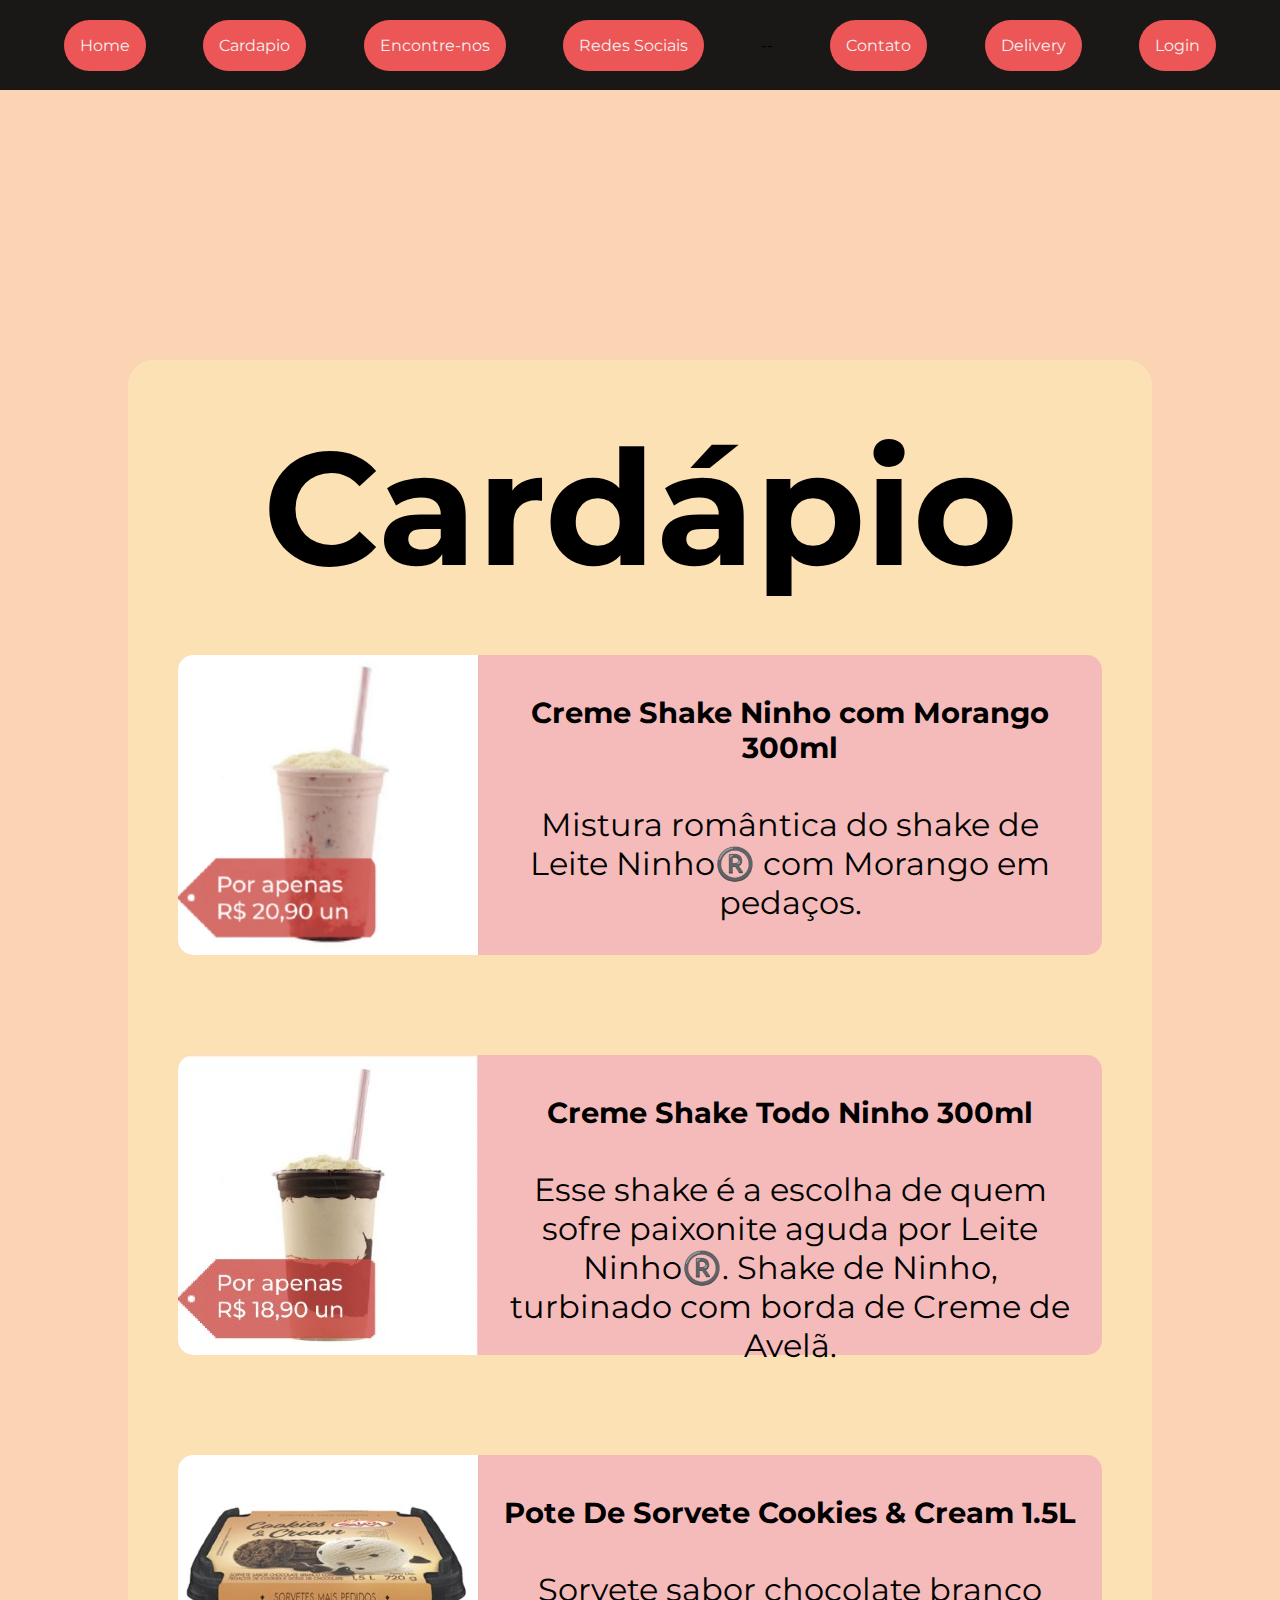
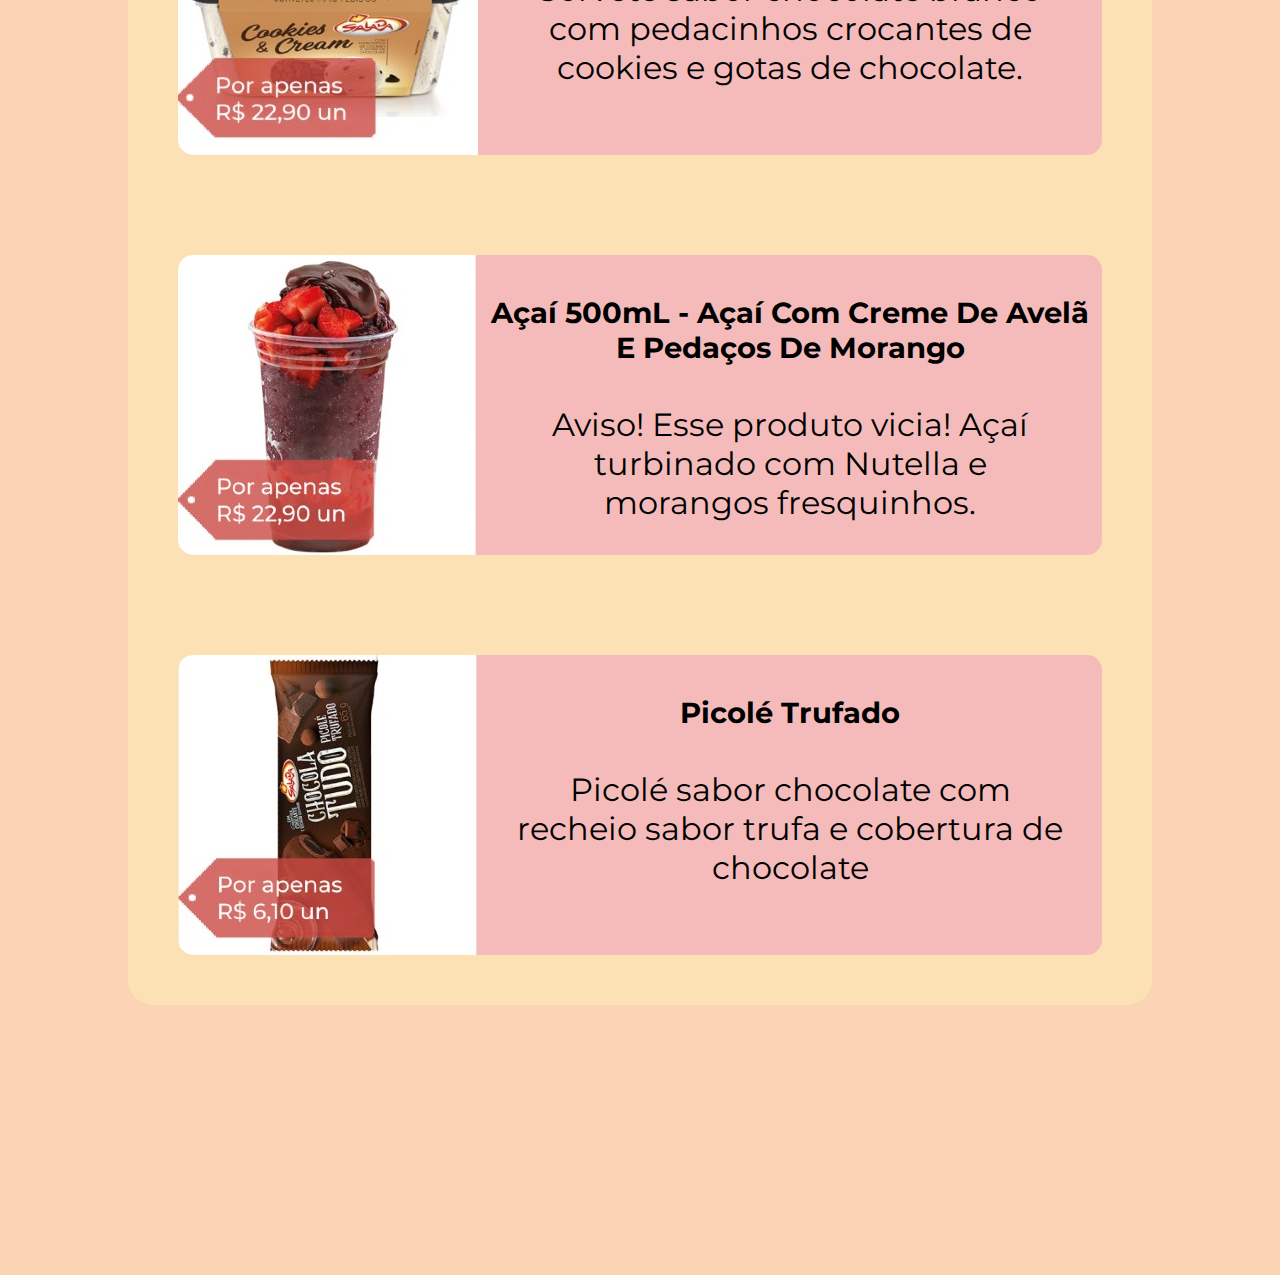
==== index.html @ 81a8f794 "Adicionando index.html/cardapio" ====
<!DOCTYPE html>
<html lang="pt-br">

<head>
    <meta charset="UTF-8">
    <meta http-equiv="X-UA-Compatible" content="IE=edge">
    <meta name="viewport" content="width=device-width, initial-scale=1.0">
    <link rel="stylesheet" href="style.css">
    <title>Cardápio</title>
    <link rel="shortcut icon" href="logo.png" type="image/x-icon">
    <style>
        main{
            height: 100%;
        }
        h1{ font-size: 120pt;
            text-align: center;
            padding-top: 50px;  
        }
        h2{
            font-size: 22pt;
            text-align: center;
            padding: 10px;
            padding-top: 40px;
        }
        .carda p{
            font-size: 24pt;
            padding: 30px;
            text-align: center;
        }
        .carda{
            display: inline-flex;
            background-color: #F5BBBB;
            margin: 50px;
            height: 300px;
            border-radius: 15px;
        }
        .texto{
            height: 10em;
        position: relative
        }
        .carda img {
            height: 100%;
        }
        .div-imagem {
            width: 300px;
            height: 300px;
        }
        .fotosp{
            border-radius: 15px 0px 0px 15px;
        }
    </style>
</head>

<body>
    <div class="container-pai">
        <header>
            <nav>
                <ul>
                    <li><a href="home.html"><p>Home</p></a></li> 
                    <li><a href="index.html"><p>Cardapio</p></a></li>
                    <li><a href="encontre_nos.html"><p>Encontre-nos</p></a></li>
                    <li><a href="redes_sociais.html"><p>Redes Sociais</p></a></li>--
                    <li><a href="contato.html"><p>Contato</p></a></li>
                    <li><a href="delivery.html"><p>Delivery</p></a></li>
                    <li><a href="login.html"><p>Login</p></a></li>
                </ul>
            </nav>
        </header>
        <main>
            <div>
                <h1>Cardápio</h1>
            </div>
            
                <section class="carda">
                <div class="div-imagem">
                    <img class="fotosp" src="produt-cardp/img 1.jpg" alt="">
                </div>
                <div class="texto">
                    <h2>Creme Shake Ninho com Morango 300ml</h2>
                    <p>Mistura romântica do shake de Leite Ninho®️ com Morango em pedaços.</p>
                </div>
                </section>

                <section class="carda">
                    <div class="div-imagem">
                        <img   class="fotosp" src="produt-cardp/imagem2.png" alt="">
                    </div>
                    <div class="texto">
                        <h2>Creme Shake Todo Ninho 300ml</h2>
                        <p>Esse shake é a escolha de quem sofre paixonite aguda por Leite Ninho®️. Shake de Ninho, turbinado com borda de Creme de Avelã.</p>
                    </div>
                    </section>
                
                <section class="carda">
                    <div class="div-imagem">
                        <img class="fotosp" src="produt-cardp/imagem3.jpg" alt="">
                    </div>
                    <div class="texto">
                        <h2>Pote De Sorvete Cookies & Cream 1.5L</h2>
                        <p>Sorvete sabor chocolate branco com pedacinhos crocantes de cookies e gotas de chocolate.</p>
                    </div>
                    </section>

                <section class="carda">
                    <div class="div-imagem">
                        <img class="fotosp" src="produt-cardp/imagem4.jpg" alt="">
                    </div>
                    <div class="texto">
                        <h2>Açaí 500mL - Açaí Com Creme De Avelã E Pedaços De Morango</h2>
                        <p>Aviso! Esse produto vicia! Açaí turbinado com Nutella e morangos fresquinhos.</p>
                    </div>
                    </section>

                <section class="carda">
                    <div class="div-imagem">
                        <img class="fotosp" src="produt-cardp/imagem5.jpg" alt="">
                    </div>
                    <div class="texto">
                        <h2>Picolé Trufado</h2>
                        <p>Picolé sabor chocolate com recheio sabor trufa e cobertura de chocolate</p>
                    </div>
                    </section>
        </main>
    </div>
</body>

</html>
---- style.css ----
/* Importando Fonte */
@import url('https://fonts.googleapis.com/css2?family=Montserrat&display=swap');
/* Formatação e adicionando fonte */
* {
    padding: 0;
    margin: 0;
    font-family: 'Montserrat', sans-serif;
    list-style: none;
    text-decoration: none;
}
/* Background Principal */
body {
    background-color: #FBD4B3;
}
/* definindo tamanho e dando background ao cabeçalho */
header {
    width: 100%;
    height: 10vh;
    background-color: #1A1717;
}

nav {
    width: 100%;
    height: 10vh;
}
/* Aplicando Flex-Box */
ul {
    width: 90%;
    height: 10vh;
    margin: 0 auto;
    display: flex;
    flex-direction: row;
    justify-content: space-between;
    align-items: center;
}
/* Formatando botôes*/
li {
    background-color: #ED5656;
    padding: 1em;
    border-radius: 90px;
}
/* Dando efeito ao passar o Mouse */
li:hover {
    background-color: #e6c532;
}
/* aplicando tamanho da fonte e cor */
li a {
    color: #f1f1f1;
    font-size: 1em;
}
/* Dando efeito ao passar o Mouse na letra */
li a:hover {
    color: #1A1717;
}
/* Configurando cor e espaçamento */
main {
    margin: 30vh auto;
    width: 80%;
    background-color: rgba(252, 231, 183,0.7);
    border-radius: 25px;
}

.Foto img {
    border-radius: 600px;
    position: absolute;
    width: 350px;
    left: 5vw;
    top: 10vh;
    z-index: 0;
}
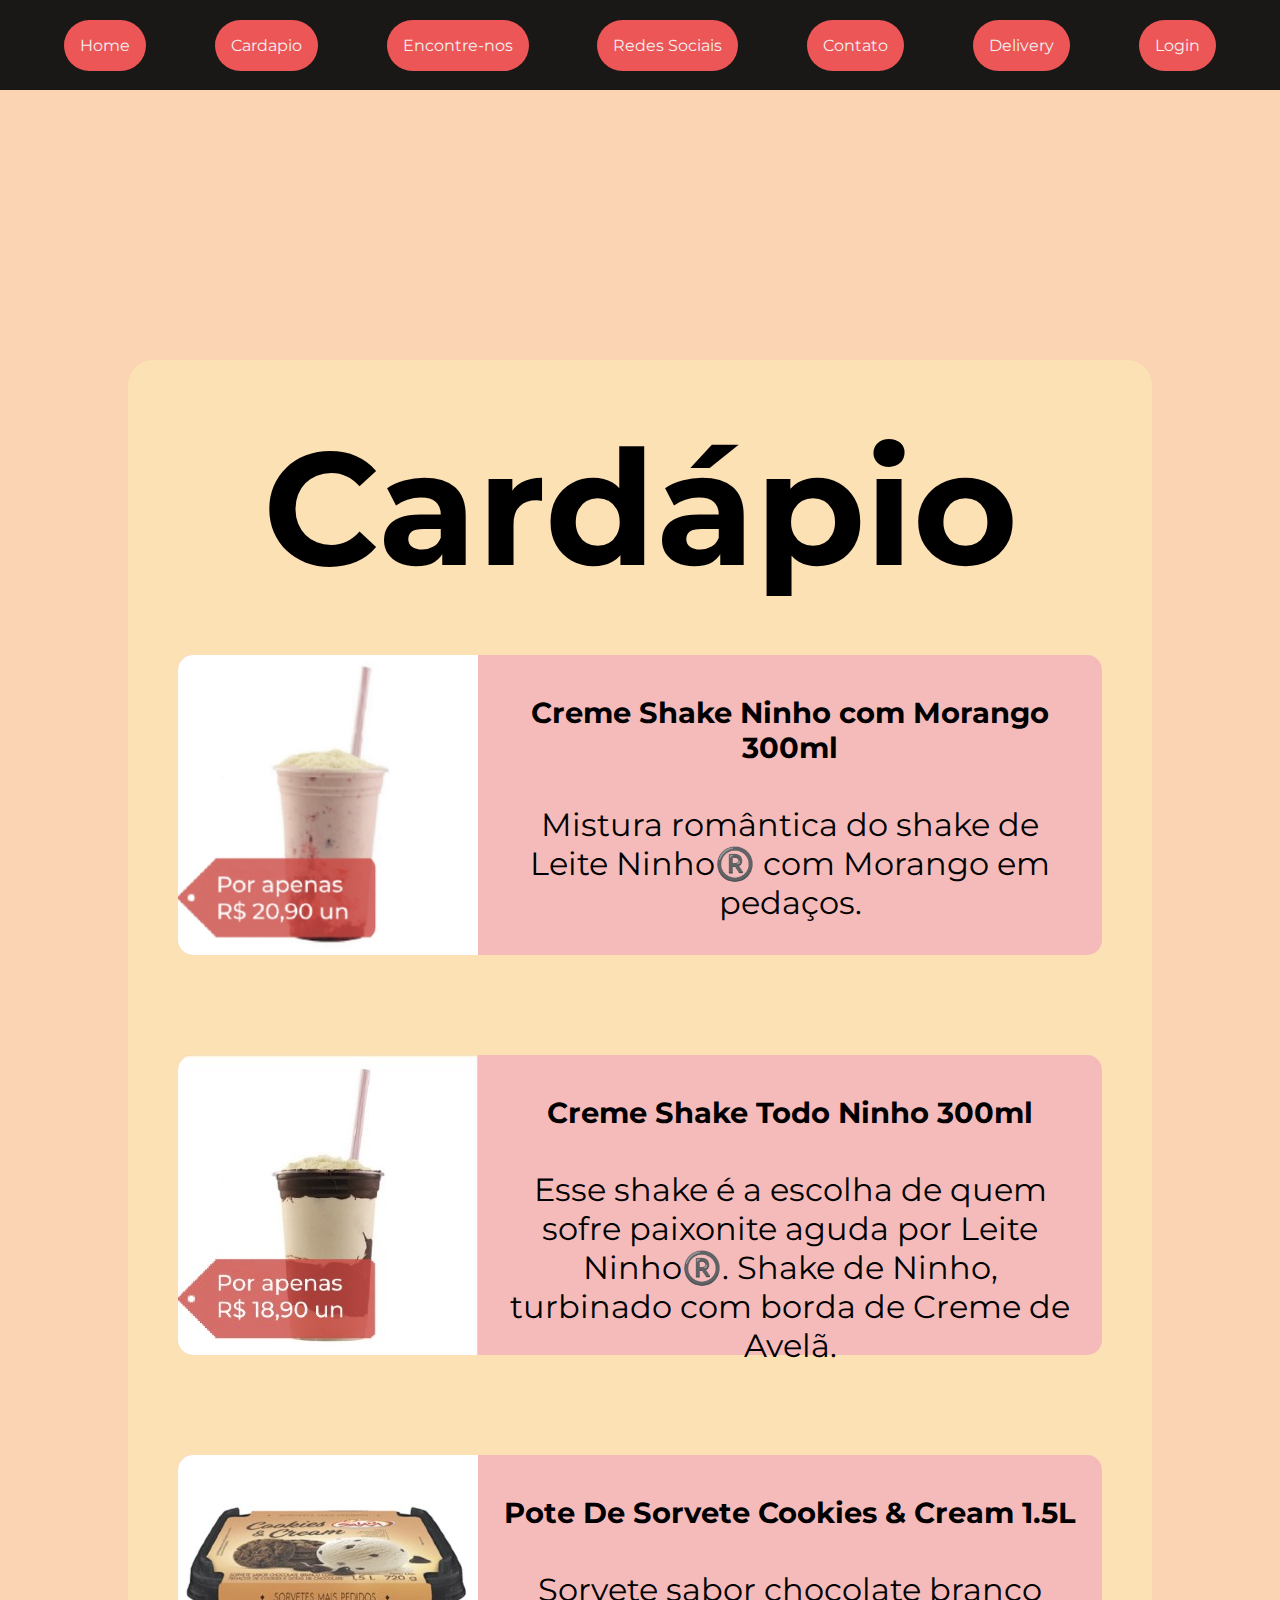
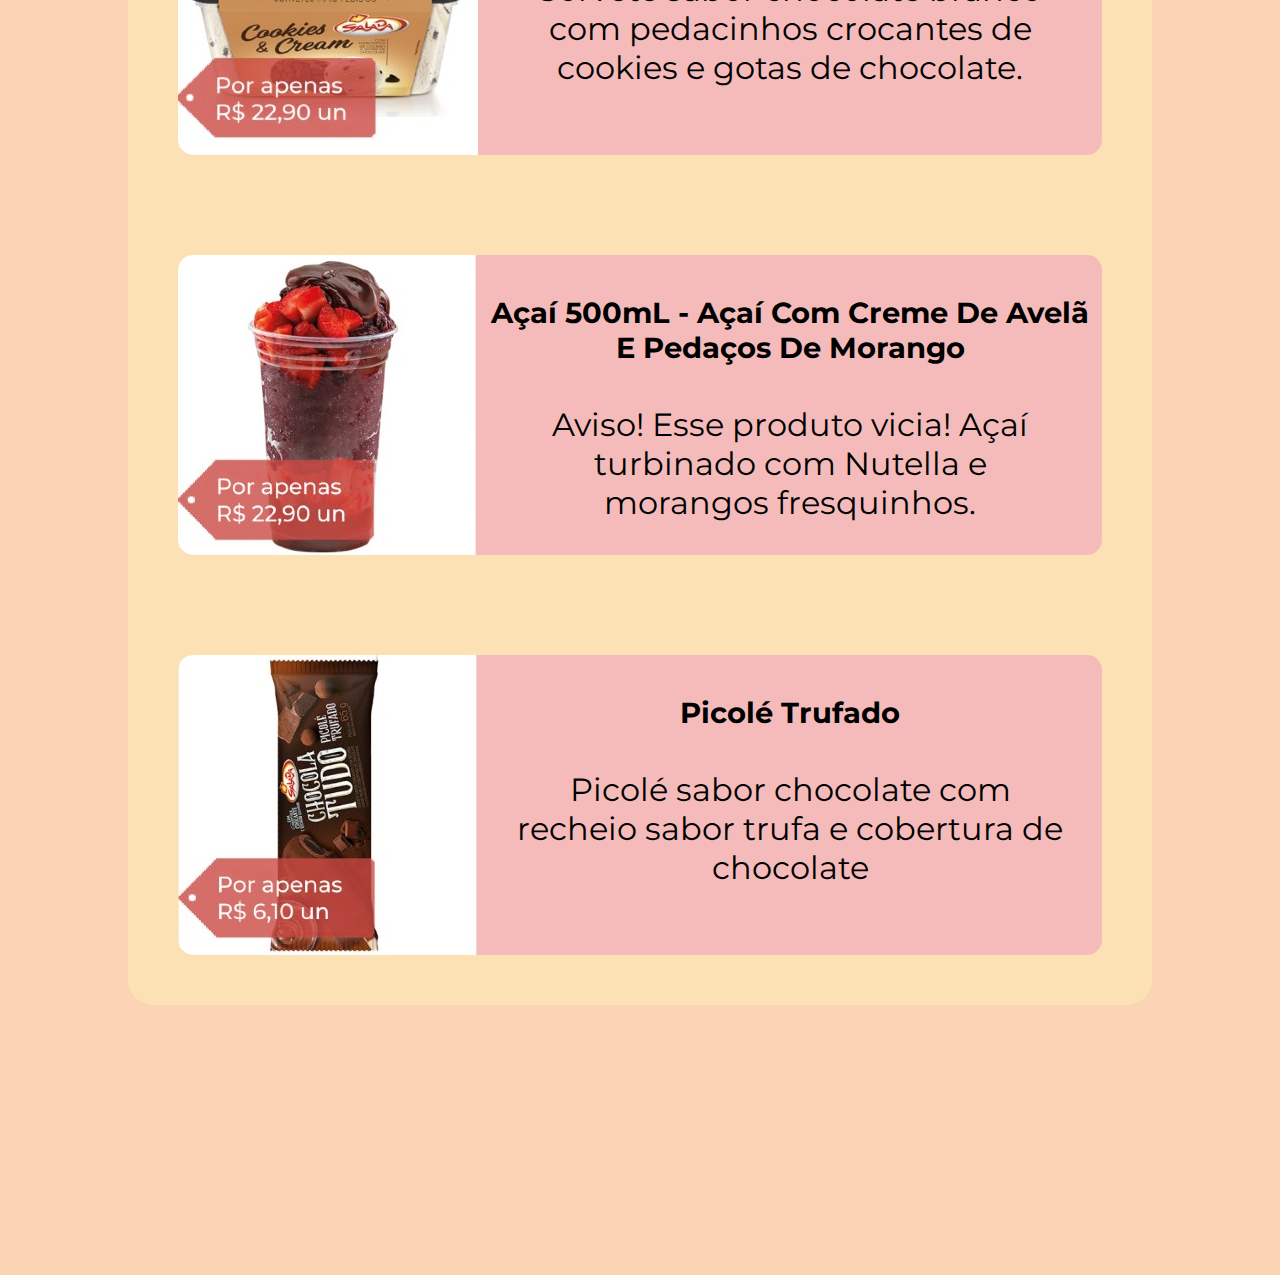
==== commit 8ed39b18: "resolvendo problema menu" ====
--- a/index.html
+++ b/index.html
@@ -58,8 +58,8 @@
                 <ul>
                     <li><a href="home.html"><p>Home</p></a></li> 
                     <li><a href="index.html"><p>Cardapio</p></a></li>
-                    <li><a href="encontre_nos.html"><p>Encontre-nos</p></a></li>
-                    <li><a href="redes_sociais.html"><p>Redes Sociais</p></a></li>--
+                    <li><a href="encontrenos.html"><p>Encontre-nos</p></a></li>
+                    <li><a href="redessociais.html"><p>Redes Sociais</p></a></li>
                     <li><a href="contato.html"><p>Contato</p></a></li>
                     <li><a href="delivery.html"><p>Delivery</p></a></li>
                     <li><a href="login.html"><p>Login</p></a></li>
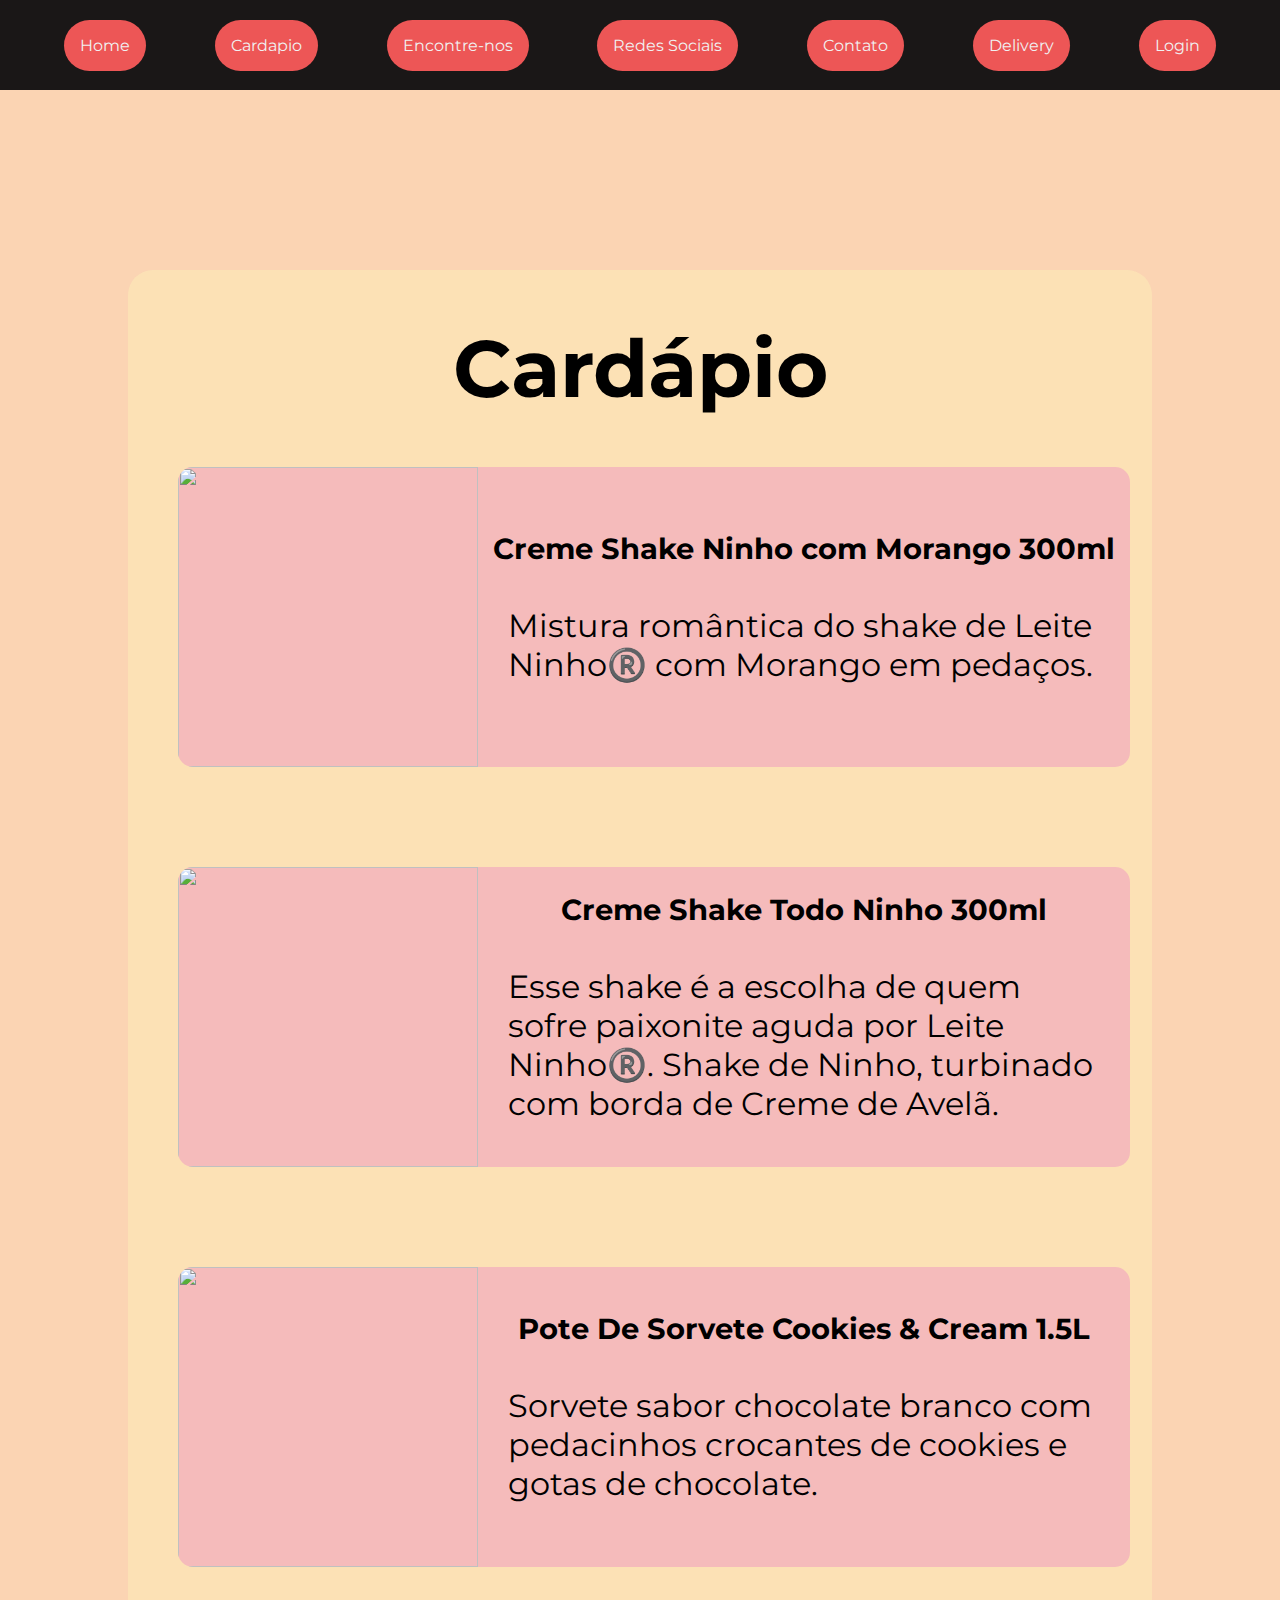
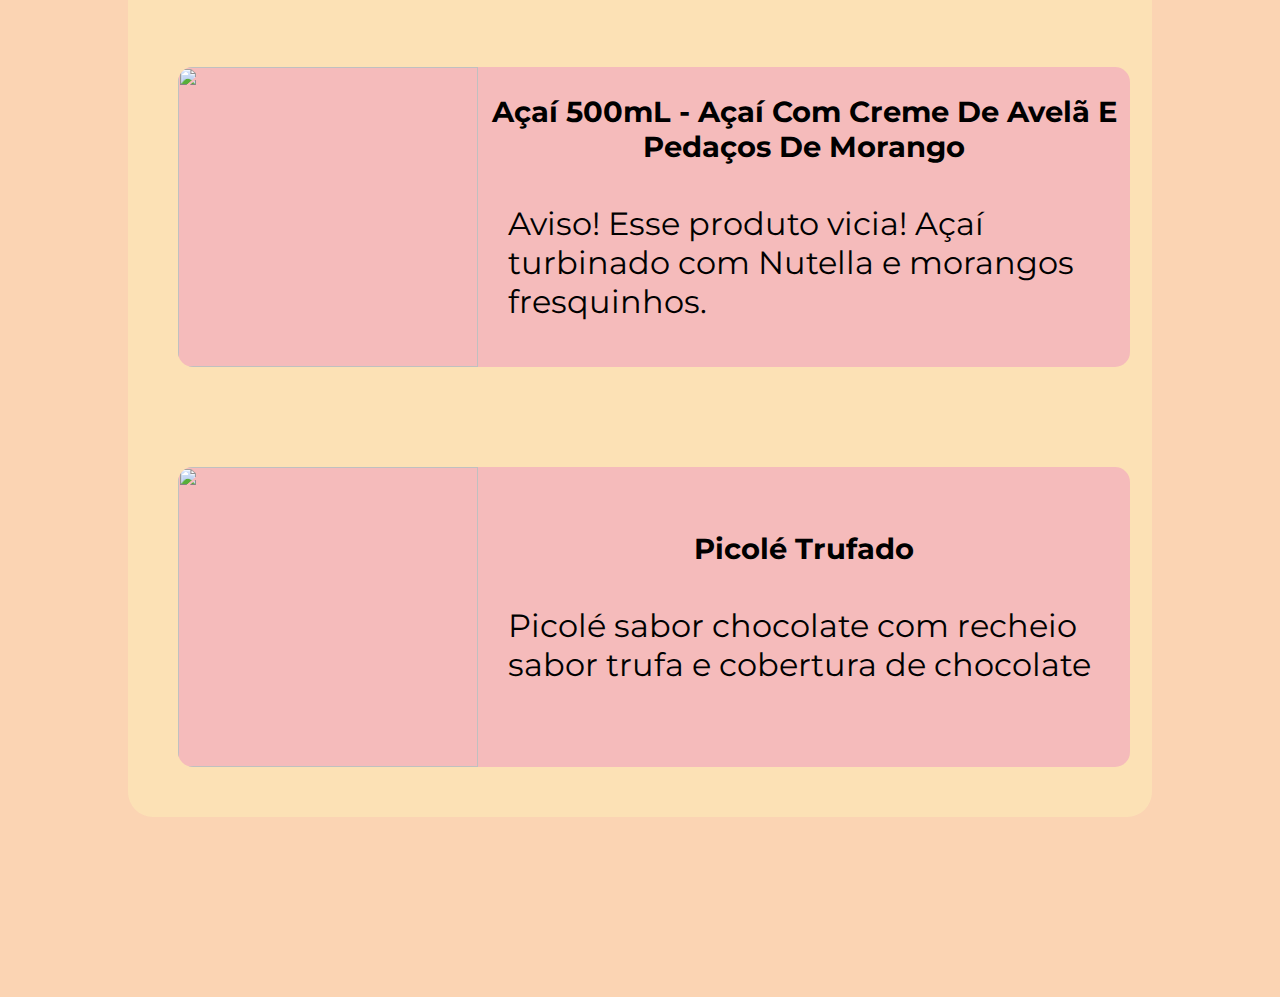
==== commit 13d43956: "finalizado refatoração" ====
--- a/index.html
+++ b/index.html
@@ -8,47 +8,7 @@
     <link rel="stylesheet" href="style.css">
     <title>Cardápio</title>
     <link rel="shortcut icon" href="logo.png" type="image/x-icon">
-    <style>
-        main{
-            height: 100%;
-        }
-        h1{ font-size: 120pt;
-            text-align: center;
-            padding-top: 50px;  
-        }
-        h2{
-            font-size: 22pt;
-            text-align: center;
-            padding: 10px;
-            padding-top: 40px;
-        }
-        .carda p{
-            font-size: 24pt;
-            padding: 30px;
-            text-align: center;
-        }
-        .carda{
-            display: inline-flex;
-            background-color: #F5BBBB;
-            margin: 50px;
-            height: 300px;
-            border-radius: 15px;
-        }
-        .texto{
-            height: 10em;
-        position: relative
-        }
-        .carda img {
-            height: 100%;
-        }
-        .div-imagem {
-            width: 300px;
-            height: 300px;
-        }
-        .fotosp{
-            border-radius: 15px 0px 0px 15px;
-        }
-    </style>
+
 </head>
 
 <body>
@@ -56,70 +16,85 @@
         <header>
             <nav>
                 <ul>
-                    <li><a href="home.html"><p>Home</p></a></li> 
-                    <li><a href="index.html"><p>Cardapio</p></a></li>
-                    <li><a href="encontrenos.html"><p>Encontre-nos</p></a></li>
-                    <li><a href="redessociais.html"><p>Redes Sociais</p></a></li>
-                    <li><a href="contato.html"><p>Contato</p></a></li>
-                    <li><a href="delivery.html"><p>Delivery</p></a></li>
-                    <li><a href="login.html"><p>Login</p></a></li>
+                    <li><a href="home.html">
+                            <p>Home</p>
+                        </a></li>
+                    <li><a href="index.html">
+                            <p>Cardapio</p>
+                        </a></li>
+                    <li><a href="encontrenos.html">
+                            <p>Encontre-nos</p>
+                        </a></li>
+                    <li><a href="redessociais.html">
+                            <p>Redes Sociais</p>
+                        </a></li>
+                    <li><a href="contato.html">
+                            <p>Contato</p>
+                        </a></li>
+                    <li><a href="delivery.html">
+                            <p>Delivery</p>
+                        </a></li>
+                    <li><a href="login.html">
+                            <p>Login</p>
+                        </a></li>
                 </ul>
             </nav>
         </header>
         <main>
-            <div>
+            <div class="align-center">
                 <h1>Cardápio</h1>
             </div>
-            
-                <section class="carda">
+
+            <section class="carda">
                 <div class="div-imagem">
                     <img class="fotosp" src="produt-cardp/img 1.jpg" alt="">
                 </div>
-                <div class="texto">
+                <div >
                     <h2>Creme Shake Ninho com Morango 300ml</h2>
                     <p>Mistura romântica do shake de Leite Ninho®️ com Morango em pedaços.</p>
                 </div>
-                </section>
+            </section>
 
-                <section class="carda">
-                    <div class="div-imagem">
-                        <img   class="fotosp" src="produt-cardp/imagem2.png" alt="">
-                    </div>
-                    <div class="texto">
-                        <h2>Creme Shake Todo Ninho 300ml</h2>
-                        <p>Esse shake é a escolha de quem sofre paixonite aguda por Leite Ninho®️. Shake de Ninho, turbinado com borda de Creme de Avelã.</p>
-                    </div>
-                    </section>
-                
-                <section class="carda">
-                    <div class="div-imagem">
-                        <img class="fotosp" src="produt-cardp/imagem3.jpg" alt="">
-                    </div>
-                    <div class="texto">
-                        <h2>Pote De Sorvete Cookies & Cream 1.5L</h2>
-                        <p>Sorvete sabor chocolate branco com pedacinhos crocantes de cookies e gotas de chocolate.</p>
-                    </div>
-                    </section>
+            <section class="carda">
+                <div class="div-imagem">
+                    <img class="fotosp" src="produt-cardp/imagem2.png" alt="">
+                </div>
+                <div>
+                    <h2>Creme Shake Todo Ninho 300ml</h2>
+                    <p>Esse shake é a escolha de quem sofre paixonite aguda por Leite Ninho®️. Shake de Ninho, turbinado
+                        com borda de Creme de Avelã.</p>
+                </div>
+            </section>
 
-                <section class="carda">
-                    <div class="div-imagem">
-                        <img class="fotosp" src="produt-cardp/imagem4.jpg" alt="">
-                    </div>
-                    <div class="texto">
-                        <h2>Açaí 500mL - Açaí Com Creme De Avelã E Pedaços De Morango</h2>
-                        <p>Aviso! Esse produto vicia! Açaí turbinado com Nutella e morangos fresquinhos.</p>
-                    </div>
-                    </section>
+            <section class="carda">
+                <div class="div-imagem">
+                    <img class="fotosp" src="produt-cardp/imagem3.jpg" alt="">
+                </div>
+                <div>
+                    <h2>Pote De Sorvete Cookies & Cream 1.5L</h2>
+                    <p>Sorvete sabor chocolate branco com pedacinhos crocantes de cookies e gotas de chocolate.</p>
+                </div>
+            </section>
 
-                <section class="carda">
-                    <div class="div-imagem">
-                        <img class="fotosp" src="produt-cardp/imagem5.jpg" alt="">
-                    </div>
-                    <div class="texto">
-                        <h2>Picolé Trufado</h2>
-                        <p>Picolé sabor chocolate com recheio sabor trufa e cobertura de chocolate</p>
-                    </div>
-                    </section>
+            <section class="carda">
+                <div class="div-imagem">
+                    <img class="fotosp" src="produt-cardp/imagem4.jpg" alt="">
+                </div>
+                <div>
+                    <h2>Açaí 500mL - Açaí Com Creme De Avelã E Pedaços De Morango</h2>
+                    <p>Aviso! Esse produto vicia! Açaí turbinado com Nutella e morangos fresquinhos.</p>
+                </div>
+            </section>
+
+            <section class="carda">
+                <div class="div-imagem">
+                    <img class="fotosp" src="produt-cardp/imagem5.jpg" alt="">
+                </div>
+                <div>
+                    <h2>Picolé Trufado</h2>
+                    <p>Picolé sabor chocolate com recheio sabor trufa e cobertura de chocolate</p>
+                </div>
+            </section>
         </main>
     </div>
 </body>
--- a/style.css
+++ b/style.css
@@ -54,12 +54,226 @@
 }
 /* Configurando cor e espaçamento */
 main {
-    margin: 30vh auto;
+    height: 100%;
+    margin: 20vh auto;
     width: 80%;
     background-color: rgba(252, 231, 183,0.7);
     border-radius: 25px;
-}
-
+    align-items: center;
+}
+
+.titulo {
+    font-size: 50px;
+    text-align: center;
+    padding-top: 50px;
+}
+
+.align-center {
+    font-size: 40px;
+    text-align: center;
+    padding-top: 50px;
+}
+
+h2 {
+    font-size: 22pt;
+    text-align: center;
+    padding: 10px;
+}
+
+#login_cadastro {
+    width: 80%;
+    display: flex;
+    flex-direction:row;
+    flex-wrap: wrap;
+    justify-content: space-around;
+    margin-left: auto;
+    margin-right: auto;
+    margin-top: 20vh;
+    margin-bottom: 100px;
+}
+
+/* Formatação caixas */
+.area {
+    width: 550px;
+    height: 550px;
+    background: #FFF2F2;
+    border-radius: 45px;
+}
+
+.cabecalho-login_cadastro {
+    display: flex;
+    background:#E25252;
+    width: 550px;
+    height: 80px;
+    border-radius: 45px 45px 0px 0px;
+}
+
+.cabecalho-login_cadastro h1 {
+    font-size: 35px;
+    margin: auto;
+}
+
+/* Formulário de Login */
+.login {
+    display: flex;
+    flex-direction: column;
+    align-items: center;
+    margin-top: 30px;
+    width: 100%;
+}
+
+.login input {
+    font-size: 16px;
+    margin-top: 20px;
+    background-color: #F5BBBB;
+    border: none;
+    border-radius: 15px;
+    height: 45px;
+}
+
+.login ::placeholder {
+    text-align: center;
+    color: #000;
+}
+
+.email-senha {
+    width: 80%;
+}
+
+#enviar {
+    width: 15%;
+}
+
+/* Formatação formulário Cadastro. */
+.cadastro {
+    align-items: center;
+    flex-direction: column;
+    display: flex;
+    margin-top: 30px;
+
+}
+
+.cadastro input {
+    font-size: 16px;
+    margin-top: 35px;
+    background-color: #F5BBBB;
+    border: none;
+    border-radius: 15px;
+    height: 45px;
+}
+
+.cadastro ::placeholder {
+    text-align: center;
+    color: #000;
+}
+
+
+
+#linha input {
+    margin-left: 10px;
+    margin-right: 10px;
+}
+
+/* Botões de logar com rede Social (Google Instagram e Facebook) */
+
+.rsociais {
+    font-size: 20px;
+    text-align: center;
+    position: relative;
+    margin-top: 28px;
+}
+
+.botoes-rsociais {
+    margin-top: 28px;
+    display: flex;
+    flex-direction: row;
+    justify-content: space-around;
+} 
+
+
+
+.botoes-rsociais li {
+
+    padding: 15px;
+    border-radius: 15px;
+    background-color: #F5BBBB;
+}
+.botoes-rsociais a {
+    color: #000;
+}
+
+/* Área Propagandas */
+
+.promocao {
+    display: flex;
+    position: relative;
+    margin-bottom: 20px;
+    
+}
+
+.promocao article {
+    display: flex;
+    position: relative;
+    background-color: #FCE7B7;
+
+    width: 96%;
+    height: 580px;
+    margin-left: auto;
+    margin-right: auto;
+}
+.formatacao-img {
+    display: flex;
+    width: 50%;
+    height: 580px;
+}
+
+.conteudo-promo {
+
+    display: flex;
+    flex-direction: column;
+    width: 50%;
+    height: 580px;
+    margin-top: auto;
+    margin-right: auto;
+    margin-left: auto;
+    margin-bottom: auto;
+}
+
+.conteudo-promo h1 {
+    margin-top: 24px;
+    margin-left: auto;
+    margin-right: auto;
+    font-size: 48px;
+
+}
+
+.conteudo-promo p {
+
+    font-size: 30px;
+    width: 65%;
+    height: 300px;
+    margin-top: 50px;
+    margin-left: auto;
+    margin-right: auto;
+}
+
+.conf-bolinhas {
+    display: flex;
+    margin-top: auto;
+    margin-left: auto;
+    margin-right: auto;
+    margin-bottom: auto;
+}
+
+.bolinhas {
+    width: 15px;
+    height: 15px;
+    background-color: #000;
+    border-radius: 100px;
+    margin-left: 10px;
+}
+
+/* Contato */
 .Foto img {
     border-radius: 600px;
     position: absolute;
@@ -69,3 +283,88 @@
     z-index: 0;
 }
 
+.info {
+    background-color: #ED5656;
+    margin-top: 100px;
+    margin-bottom: 50px;
+    font-size: 22px;
+    text-align: center;
+    color: #FCE1B6;
+    padding: 25px;
+}
+
+.fotosp{
+    height: 100%;
+    width: 300px;
+    border-radius: 15px 0px 0px 15px;
+
+}
+
+.linkcont {
+    text-decoration: none;
+    color: black;
+}
+
+.cont img {
+    width: 92px;
+    height: 85px;
+    background-color: #ED5656;
+    box-shadow: -3px 4px 4px rgba(0, 0, 0, 0.5);
+    border-radius: 15px;
+    margin: 20px;
+    padding: 5px;
+}
+
+.cont {
+    display: inline-flex;
+    background-color: #F5BBBB;
+    margin: 30px 60px;
+    height: 140px;
+    width: 90%;
+    border-radius: 15px;
+}
+
+.texto {
+    width: 100%;
+    padding: 20px 0px;
+    text-align: center;
+    position: relative
+}
+
+.carda {
+    display: inline-flex;
+    align-items: center;
+    background-color: #F5BBBB;
+    margin: 50px;
+    width: 93%;
+    height: 300px;
+    border-radius: 15px;
+}
+
+.carda p {
+    font-size: 24pt;
+    padding: 30px;
+}
+
+.div-imagem {
+    width: 300px;
+    height: 300px;
+}
+
+.insta {
+    display: flex;  
+    flex-wrap: wrap;
+    flex-direction: column;
+    align-items: center;
+}
+
+.bloco-posts {
+    width: 100%;
+    margin-top: 50px;
+    margin-bottom: 50px;
+    display: flex;
+    flex-direction: row;
+    flex-wrap: wrap;
+    justify-content: space-evenly;
+    align-items: center;
+}